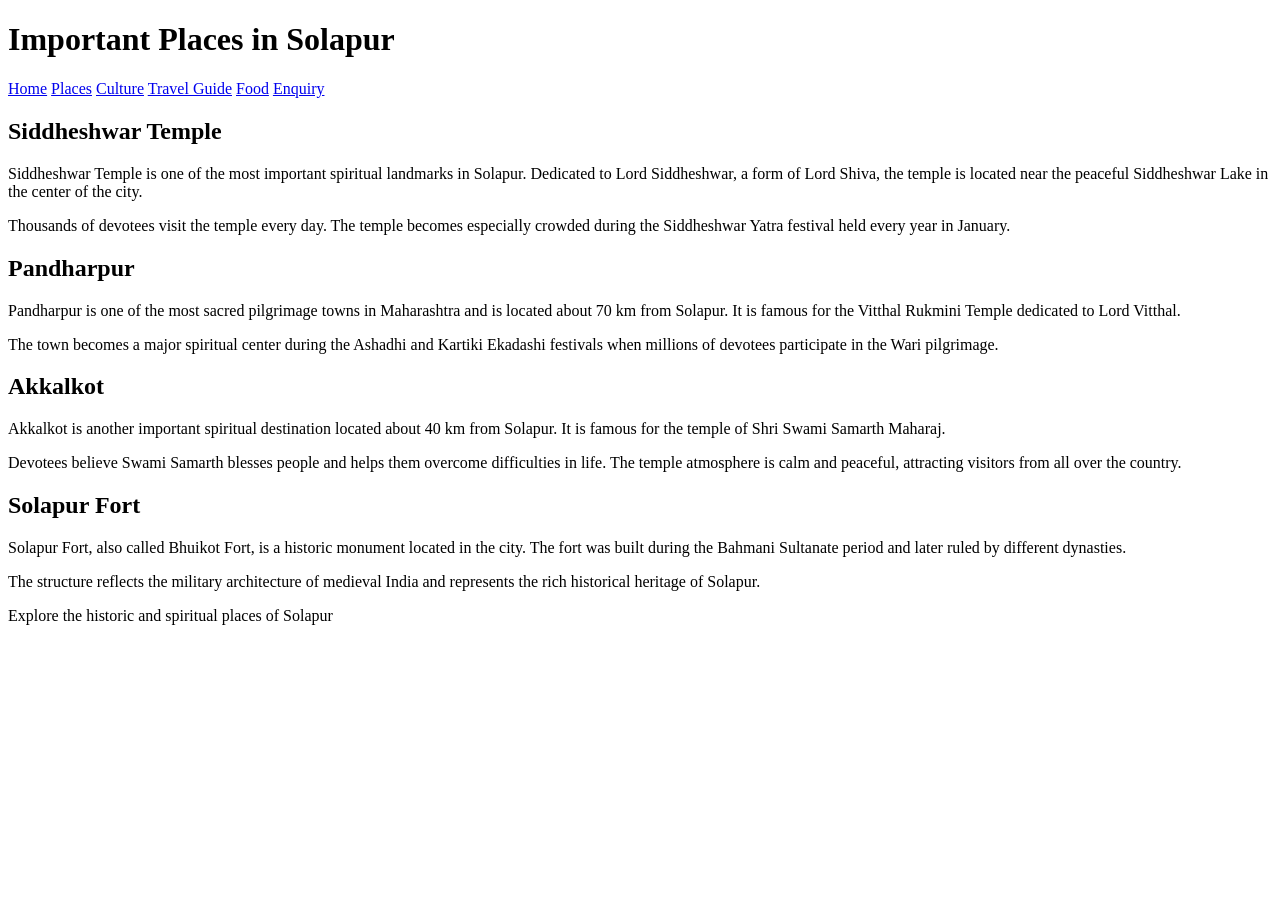
==== places.html @ 0604d5eb "Create places.html" ====
<!DOCTYPE html>
<html>
<head>
<title>Places in Solapur</title>
<link rel="stylesheet" href="style.css">
</head>

<body>

<header>
<h1>Important Places in Solapur</h1>
<nav>
<a href="index.html">Home</a>
<a href="places.html">Places</a>
<a href="culture.html">Culture</a>
<a href="travel-guide.html">Travel Guide</a>
<a href="food.html">Food</a>
<a href="enquiry.html">Enquiry</a>
</nav>
</header>

<section>

<h2>Siddheshwar Temple</h2>

<p>
Siddheshwar Temple is one of the most important spiritual landmarks in Solapur.
Dedicated to Lord Siddheshwar, a form of Lord Shiva, the temple is located near
the peaceful Siddheshwar Lake in the center of the city.
</p>

<p>
Thousands of devotees visit the temple every day. The temple becomes especially
crowded during the Siddheshwar Yatra festival held every year in January.
</p>

<h2>Pandharpur</h2>

<p>
Pandharpur is one of the most sacred pilgrimage towns in Maharashtra and is
located about 70 km from Solapur. It is famous for the Vitthal Rukmini Temple
dedicated to Lord Vitthal.
</p>

<p>
The town becomes a major spiritual center during the Ashadhi and Kartiki
Ekadashi festivals when millions of devotees participate in the Wari pilgrimage.
</p>

<h2>Akkalkot</h2>

<p>
Akkalkot is another important spiritual destination located about 40 km from
Solapur. It is famous for the temple of Shri Swami Samarth Maharaj.
</p>

<p>
Devotees believe Swami Samarth blesses people and helps them overcome
difficulties in life. The temple atmosphere is calm and peaceful, attracting
visitors from all over the country.
</p>

<h2>Solapur Fort</h2>

<p>
Solapur Fort, also called Bhuikot Fort, is a historic monument located in the
city. The fort was built during the Bahmani Sultanate period and later ruled
by different dynasties.
</p>

<p>
The structure reflects the military architecture of medieval India and
represents the rich historical heritage of Solapur.
</p>

</section>

<footer>
<p>Explore the historic and spiritual places of Solapur</p>
</footer>

</body>
</html>
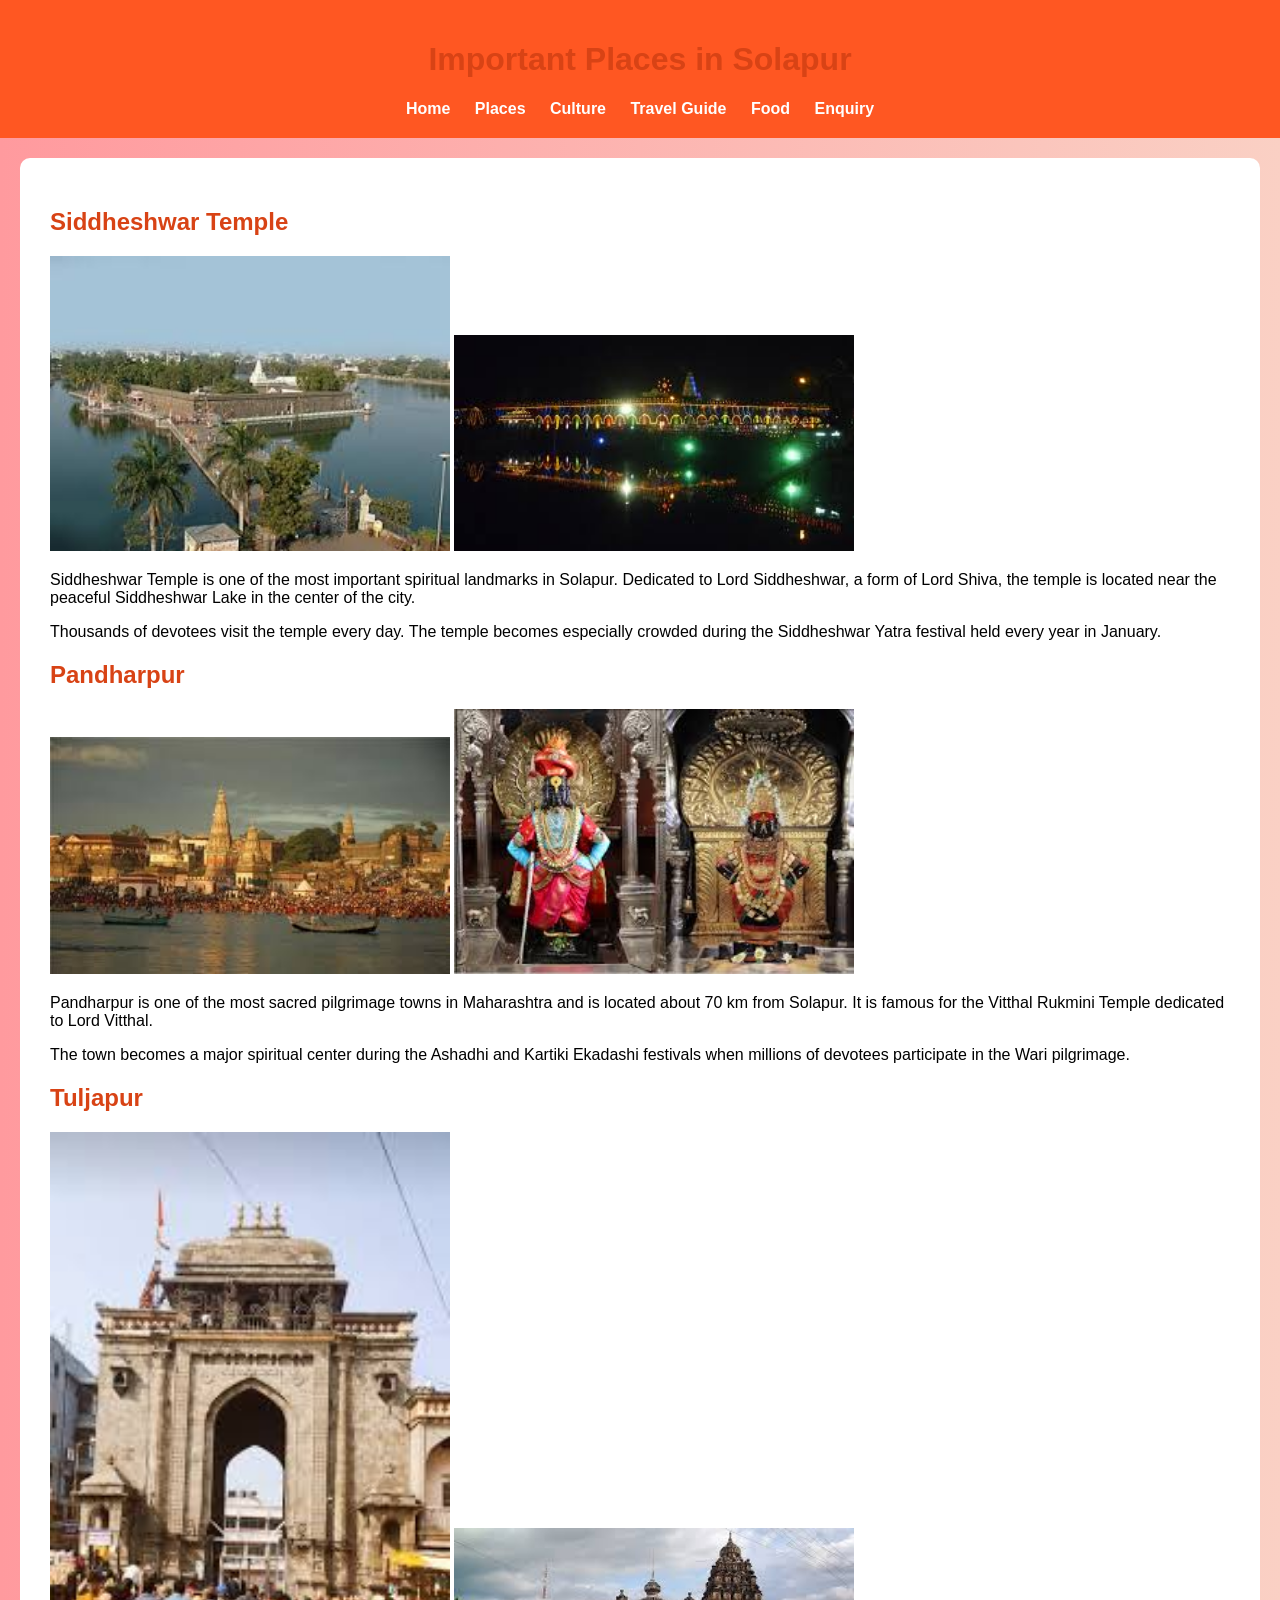
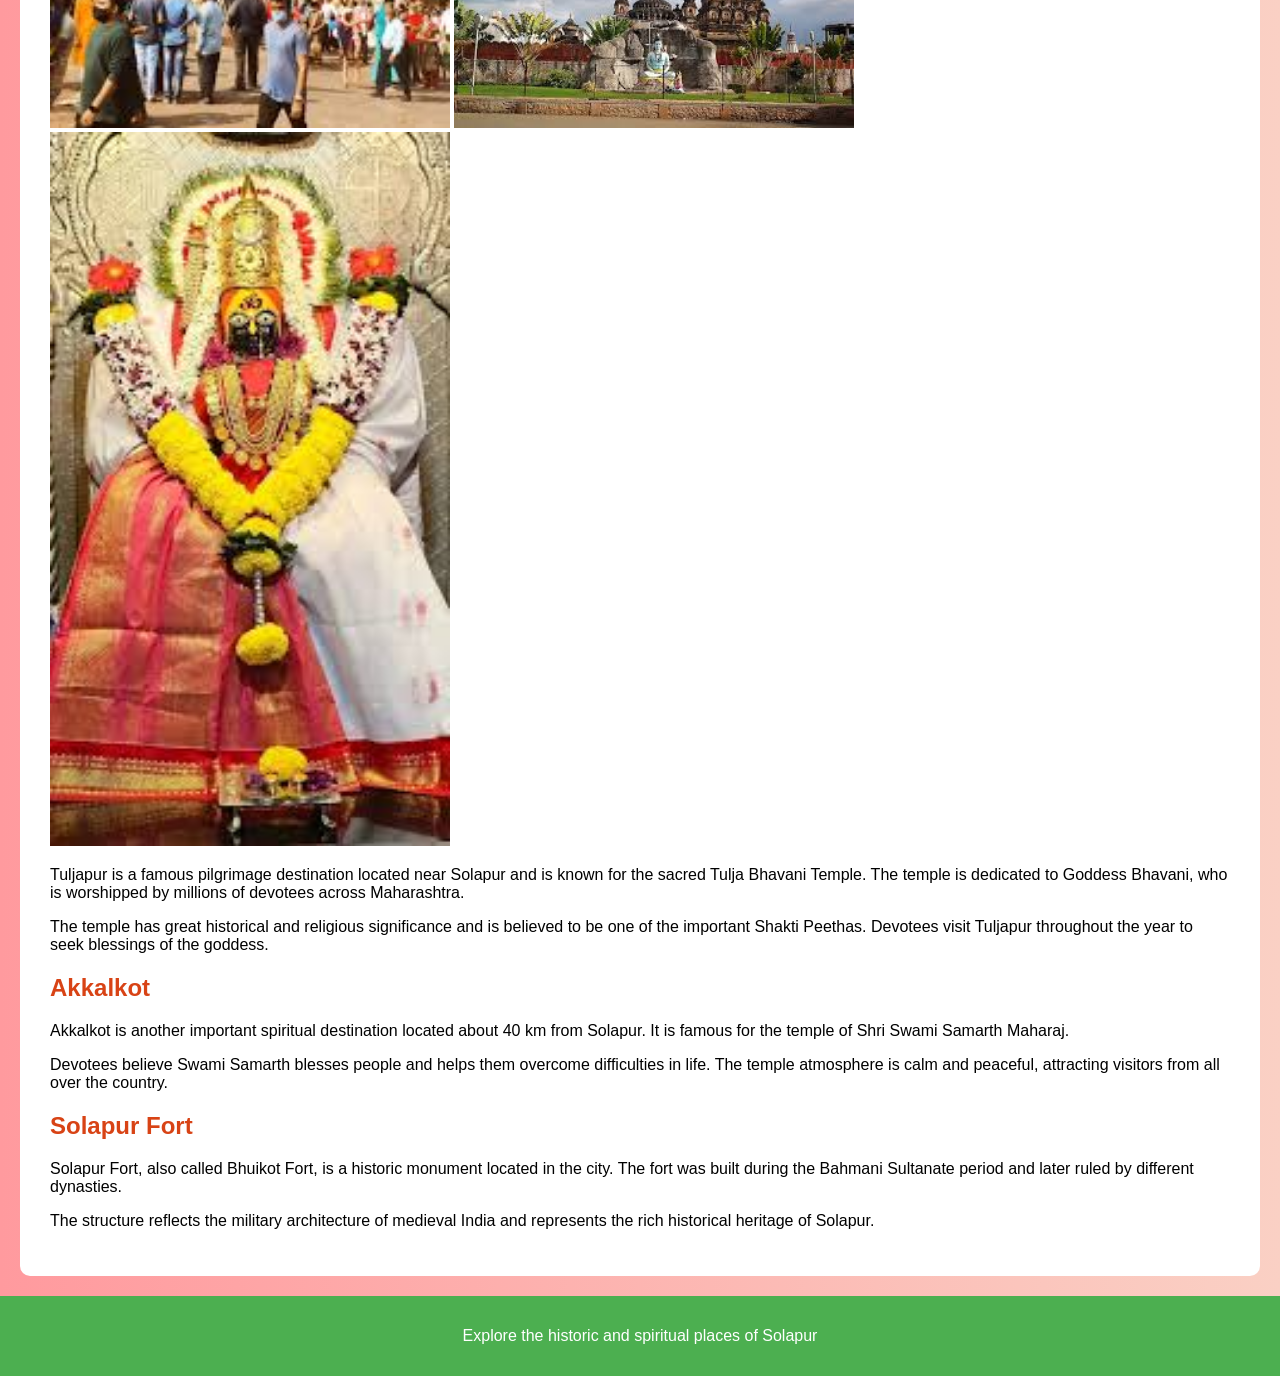
==== commit 23fe8ea5: "Update places.html" ====
--- a/places.html
+++ b/places.html
@@ -9,6 +9,7 @@
 
 <header>
 <h1>Important Places in Solapur</h1>
+
 <nav>
 <a href="index.html">Home</a>
 <a href="places.html">Places</a>
@@ -17,11 +18,15 @@
 <a href="food.html">Food</a>
 <a href="enquiry.html">Enquiry</a>
 </nav>
+
 </header>
 
 <section>
 
 <h2>Siddheshwar Temple</h2>
+
+<img src="images/siddeshwar.jpg" alt="Siddheshwar Temple" width="400">
+<img src="images/siddeshwar_night.jpg" alt="Siddheshwar Temple Night View" width="400">
 
 <p>
 Siddheshwar Temple is one of the most important spiritual landmarks in Solapur.
@@ -36,6 +41,9 @@
 
 <h2>Pandharpur</h2>
 
+<img src="images/pandharpur1.jpg" alt="Pandharpur Temple" width="400">
+<img src="images/pandharpur2.jpg" alt="Pandharpur Pilgrimage" width="400">
+
 <p>
 Pandharpur is one of the most sacred pilgrimage towns in Maharashtra and is
 located about 70 km from Solapur. It is famous for the Vitthal Rukmini Temple
@@ -45,6 +53,24 @@
 <p>
 The town becomes a major spiritual center during the Ashadhi and Kartiki
 Ekadashi festivals when millions of devotees participate in the Wari pilgrimage.
+</p>
+
+<h2>Tuljapur</h2>
+
+<img src="images/tuljapur1.jpg" alt="Tulja Bhavani Temple" width="400">
+<img src="images/tuljapur2.jpg" alt="Tuljapur Temple Entrance" width="400">
+<img src="images/tuljapur3.jpg" alt="Tuljapur Temple Area" width="400">
+
+<p>
+Tuljapur is a famous pilgrimage destination located near Solapur and is known
+for the sacred Tulja Bhavani Temple. The temple is dedicated to Goddess Bhavani,
+who is worshipped by millions of devotees across Maharashtra.
+</p>
+
+<p>
+The temple has great historical and religious significance and is believed to be
+one of the important Shakti Peethas. Devotees visit Tuljapur throughout the year
+to seek blessings of the goddess.
 </p>
 
 <h2>Akkalkot</h2>
--- a/style.css
+++ b/style.css
@@ -0,0 +1,67 @@
+body{
+font-family: Arial;
+margin:0;
+background:linear-gradient(to right,#ff9a9e,#fad0c4);
+}
+
+header{
+background:#ff5722;
+color:white;
+padding:20px;
+text-align:center;
+}
+
+nav{
+margin-top:10px;
+}
+
+nav a{
+color:white;
+margin:10px;
+text-decoration:none;
+font-weight:bold;
+}
+
+nav a:hover{
+color:yellow;
+}
+
+section{
+padding:30px;
+background:white;
+margin:20px;
+border-radius:10px;
+}
+
+h1,h2,h3{
+color:#d84315;
+}
+
+footer{
+background:#4caf50;
+color:white;
+text-align:center;
+padding:15px;
+margin-top:20px;
+}
+
+input,textarea{
+width:100%;
+padding:10px;
+margin:8px 0;
+border-radius:5px;
+border:1px solid gray;
+}
+
+button{
+background:#ff5722;
+color:white;
+padding:10px 20px;
+border:none;
+border-radius:5px;
+cursor:pointer;
+}
+
+button:hover{
+background:#e64a19;
+}
